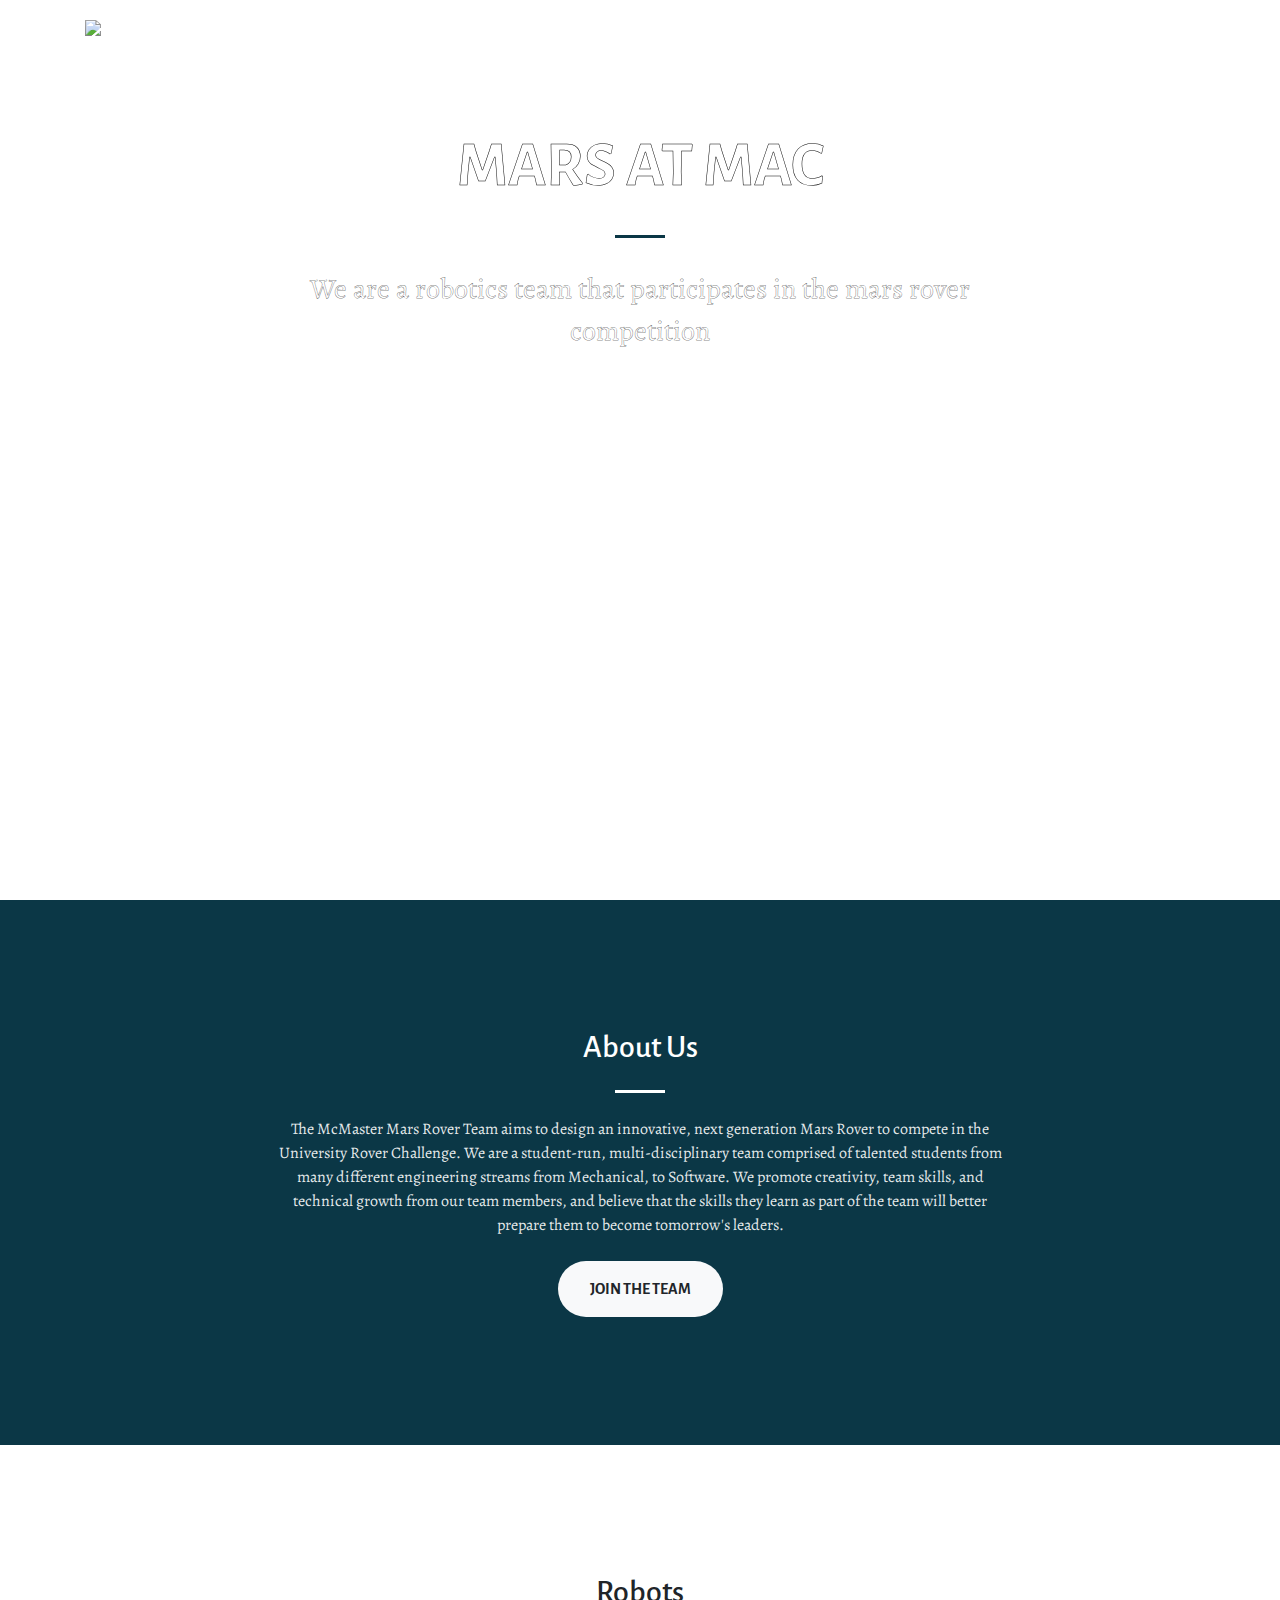
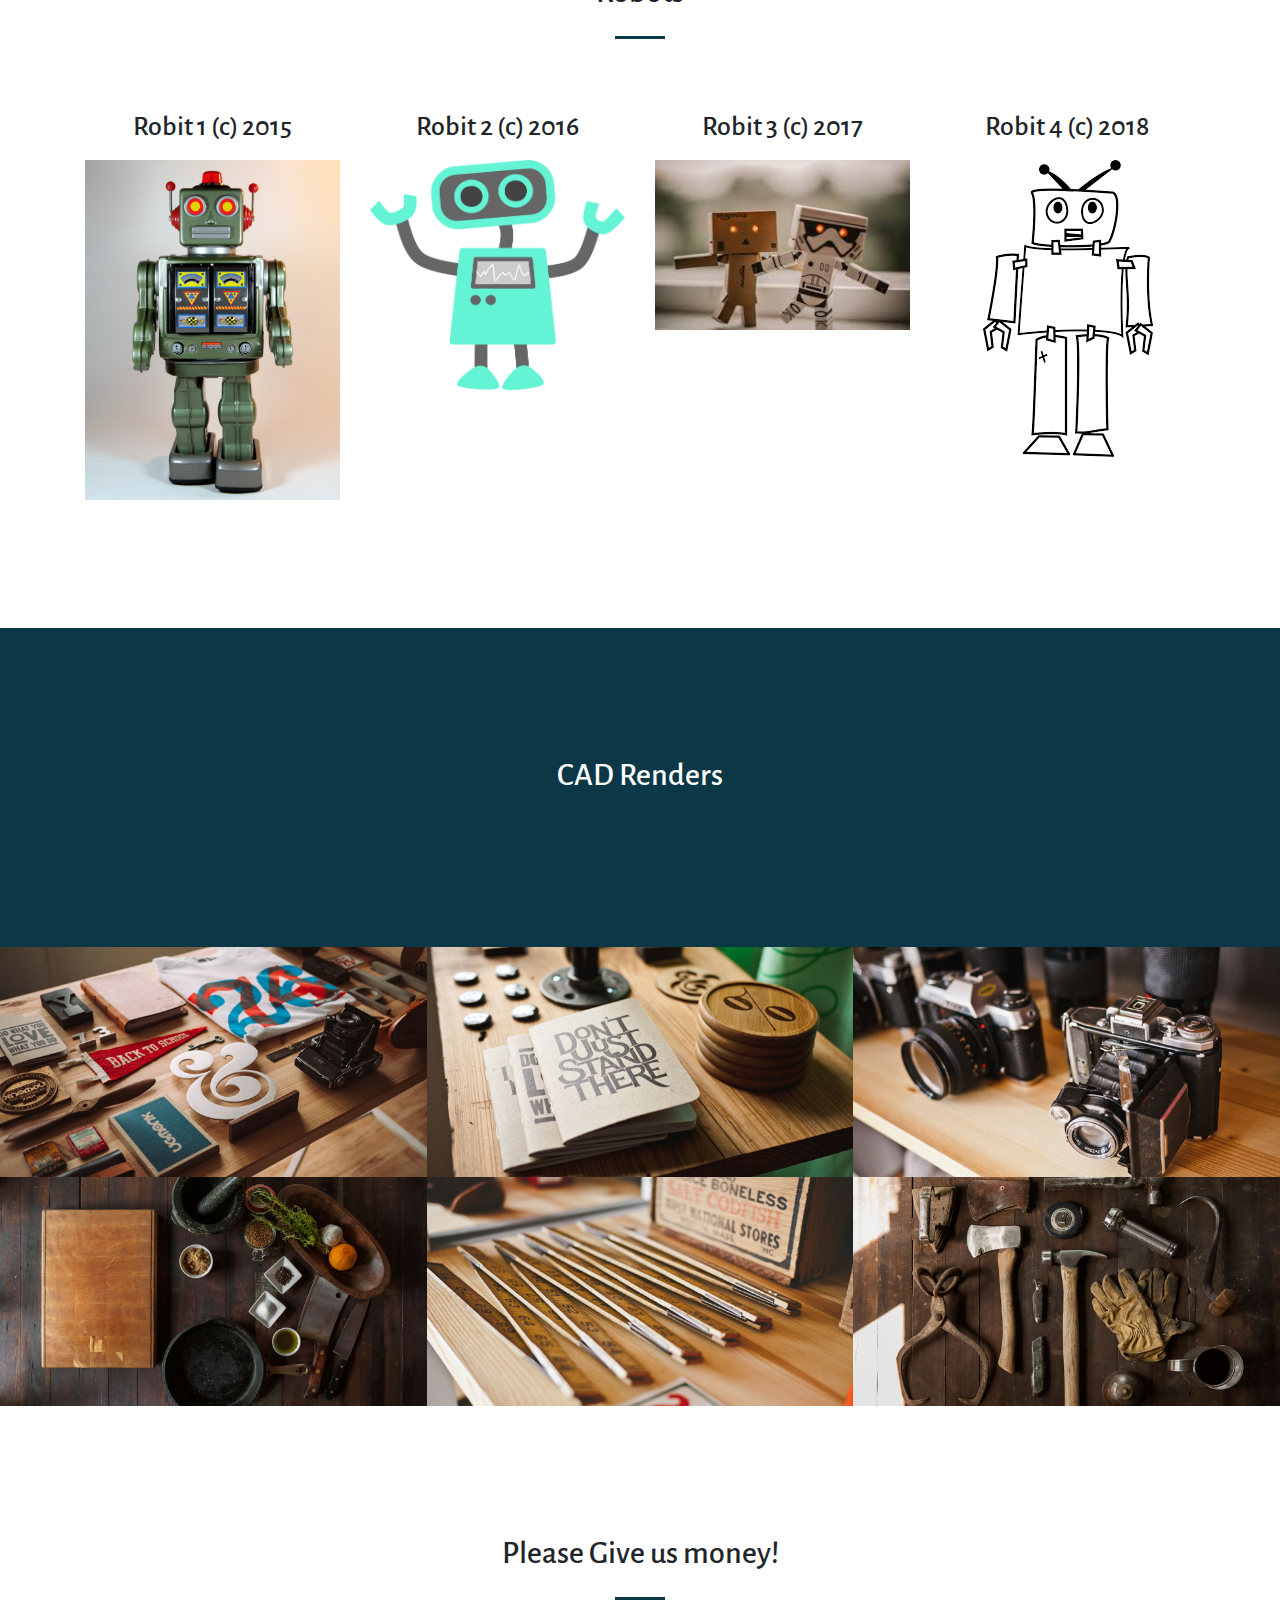
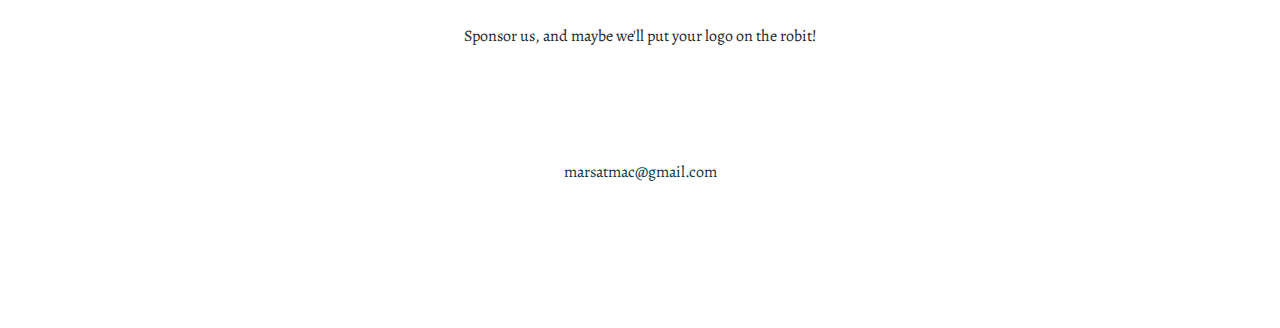
==== index.html @ 3c092609 "putting website up" ====
<!DOCTYPE html>
<html lang="en">

  <head>

    <meta charset="utf-8">
    <meta name="viewport" content="width=device-width, initial-scale=1, shrink-to-fit=no">
    <meta name="description" content="">
    <meta name="author" content="">

    <title class="stroke">Mars at Mac</title>

    <!-- Bootstrap core CSS -->
    <link href="vendor/bootstrap/css/bootstrap.css" rel="stylesheet">

    <!-- Custom fonts for this template -->
    <link href="vendor/font-awesome/css/font-awesome.min.css" rel="stylesheet" type="text/css">
    <link href="https://fonts.googleapis.com/css?family=Alegreya+Sans:300i,400,400i,500,500i" rel="stylesheet"> 
    <link href='https://fonts.googleapis.com/css?family=Alegreya:400,300,300italic,400italic,700,700italic,900,900italic' rel='stylesheet' type='text/css'>

    <!-- Plugin CSS -->
    <link href="vendor/magnific-popup/magnific-popup.css" rel="stylesheet">

    <!-- Custom styles for this template -->
    <link href="css/creative.css" rel="stylesheet">

    <link rel="shortcut icon" type="image/png" href="img/robit2.png">

  </head>

  <body id="page-top">

    <!-- Navigation -->
    <nav class="navbar navbar-expand-lg navbar-light fixed-top" id="mainNav">
      <div class="container">
        <img class="res navbar-brand js-scroll-trigger" src="img/favicon.png">
        <a class="navbar-brand js-scroll-trigger" href="#page-top"> Mars at Mac</a>
        <button class="navbar-toggler navbar-toggler-right" type="button" data-toggle="collapse" data-target="#navbarResponsive" aria-controls="navbarResponsive" aria-expanded="false" aria-label="Toggle navigation">
          <span class="navbar-toggler-icon"></span>
        </button>
        <div class="collapse navbar-collapse" id="navbarResponsive">
          <ul class="navbar-nav ml-auto">
            <li class="nav-item">
              <a class="nav-link js-scroll-trigger" href="#about">About</a>
            </li>
            <li class="nav-item">
              <a class="nav-link js-scroll-trigger" href="#services">Team</a>
            </li>
            <li class="nav-item">
              <a class="nav-link js-scroll-trigger" href="#portfolio">Robots</a>
            </li>
            <li class="nav-item">
              <a class="nav-link js-scroll-trigger" href="#contact">Contact</a>
            </li>
          </ul>
        </div>
      </div>
    </nav>

    <header class="masthead text-center text-white d-flex">
      <div class="container my-auto back-cont">
        <div class="row">
          <div class="col-lg-10 mx-auto">
            <h1 class="text-uppercase">
              <strong>Mars at Mac</strong>
            </h1>
            <hr>
          </div>
          <div class="col-lg-8 mx-auto">
            <p class="text-faded2 mb-5 shadow2">We are a robotics team that participates in the mars rover competition</p>
          </div>
        </div>
      </div>
    </header>

    <section class="bg-primary" id="about">
      <div class="container">
        <div class="row">
          <div class="col-lg-8 mx-auto text-center">
            <h2 class="section-heading text-white">About Us</h2>
            <hr class="light my-4">
            <p class="text-faded mb-4">The McMaster Mars Rover Team aims to design an innovative, next generation Mars Rover to compete in the University Rover Challenge. We are a student-run, multi-disciplinary team comprised of talented students from many different engineering streams from Mechanical, to Software. We promote creativity, team skills, and technical growth from our team members, and believe that the skills they learn as part of the team will better prepare them to become tomorrow's leaders.</p>
            <a class="btn btn-light btn-xl js-scroll-trigger" href="#Contact">Join the team</a>
          </div>
        </div>
      </div>
    </section>

    <section id="services">
      <div class="container">
        <div class="row">
          <div class="col-lg-12 text-center">
            <h2 class="section-heading">Robots</h2>
            <hr class="my-4">
          </div>
        </div>
      </div>
      <div class="container">
        <div class="row">
          <div class="col-lg-3 col-md-6 text-center">
            <div class="service-box mt-5 mx-auto">
              <h3 class="mb-3">Robit 1 (c) 2015</h3>
              <img src="/img/robit1.jpg" class="img-fluid">
            </div>
          </div>
          <div class="col-lg-3 col-md-6 text-center">
            <div class="service-box mt-5 mx-auto">
              <h3 class="mb-3">Robit 2 (c) 2016</h3>
              <img src="/img/robit2.png" class="img-fluid">
            </div>
          </div>
          <div class="col-lg-3 col-md-6 text-center">
            <div class="service-box mt-5 mx-auto">
              <h3 class="mb-3">Robit 3 (c) 2017</h3>
              <img src="/img/robit3.jpg" class="img-fluid">
            </div>
          </div>
          <div class="col-lg-3 col-md-6 text-center">
            <div class="service-box mt-5 mx-auto">
              <h3 class="mb-3">Robit 4 (c) 2018</h3>
              <img src="/img/robit4.png" class="img-fluid">
            </div>
          </div>
        </div>
      </div>
    </section>

    <section class="bg-dark text-white">
      <div class="container text-center">
        <h2 class="mb-4">CAD Renders</h2>
      </div>
    </section>

    <section class="p-0" id="portfolio">
      <div class="container-fluid p-0">
        <div class="row no-gutters popup-gallery">
          <div class="col-lg-4 col-sm-6">
            <a class="portfolio-box" href="img/portfolio/fullsize/1.jpg">
              <img class="img-fluid" src="img/portfolio/thumbnails/1.jpg" alt="">
              <div class="portfolio-box-caption">
                <div class="portfolio-box-caption-content">
                  <div class="project-category text-faded">
                    Arm Things
                  </div>
                  <div class="project-name">
                    Robix 2
                  </div>
                </div>
              </div>
            </a>
          </div>
          <div class="col-lg-4 col-sm-6">
            <a class="portfolio-box" href="img/portfolio/fullsize/2.jpg">
              <img class="img-fluid" src="img/portfolio/thumbnails/2.jpg" alt="">
              <div class="portfolio-box-caption">
                <div class="portfolio-box-caption-content">
                  <div class="project-category text-faded">
                    Category
                  </div>
                  <div class="project-name">
                    Project Name
                  </div>
                </div>
              </div>
            </a>
          </div>
          <div class="col-lg-4 col-sm-6">
            <a class="portfolio-box" href="img/portfolio/fullsize/3.jpg">
              <img class="img-fluid" src="img/portfolio/thumbnails/3.jpg" alt="">
              <div class="portfolio-box-caption">
                <div class="portfolio-box-caption-content">
                  <div class="project-category text-faded">
                    Category
                  </div>
                  <div class="project-name">
                    Project Name
                  </div>
                </div>
              </div>
            </a>
          </div>
          <div class="col-lg-4 col-sm-6">
            <a class="portfolio-box" href="img/portfolio/fullsize/4.jpg">
              <img class="img-fluid" src="img/portfolio/thumbnails/4.jpg" alt="">
              <div class="portfolio-box-caption">
                <div class="portfolio-box-caption-content">
                  <div class="project-category text-faded">
                    Category
                  </div>
                  <div class="project-name">
                    Project Name
                  </div>
                </div>
              </div>
            </a>
          </div>
          <div class="col-lg-4 col-sm-6">
            <a class="portfolio-box" href="img/portfolio/fullsize/5.jpg">
              <img class="img-fluid" src="img/portfolio/thumbnails/5.jpg" alt="">
              <div class="portfolio-box-caption">
                <div class="portfolio-box-caption-content">
                  <div class="project-category text-faded">
                    Category
                  </div>
                  <div class="project-name">
                    Project Name
                  </div>
                </div>
              </div>
            </a>
          </div>
          <div class="col-lg-4 col-sm-6">
            <a class="portfolio-box" href="img/portfolio/fullsize/6.jpg">
              <img class="img-fluid" src="img/portfolio/thumbnails/6.jpg" alt="">
              <div class="portfolio-box-caption">
                <div class="portfolio-box-caption-content">
                  <div class="project-category text-faded">
                    Category
                  </div>
                  <div class="project-name">
                    Project Name
                  </div>
                </div>
              </div>
            </a>
          </div>
        </div>
      </div>
    </section>

    <section id="contact">
      <div class="container">
        <div class="row">
          <div class="col-lg-8 mx-auto text-center">
            <h2 class="section-heading">Please Give us money!</h2>
            <hr class="my-4">
            <p class="mb-5">Sponsor us, and maybe we'll put your logo on the robit!</p>
          </div>
        </div>
        <div class="row">
          <div class="col-lg-12 mr-auto text-center">
            <i class="fa fa-envelope-o fa-3x mb-3 sr-contact"></i>
            <p>
              <a href="mailto:your-email@your-domain.com">marsatmac@gmail.com</a>
            </p>
          </div>
        </div>
      </div>
    </section>

    <!-- Bootstrap core JavaScript -->
    <script src="vendor/jquery/jquery.min.js"></script>
    <script src="vendor/bootstrap/js/bootstrap.bundle.min.js"></script>

    <!-- Plugin JavaScript -->
    <script src="vendor/jquery-easing/jquery.easing.min.js"></script>
    <script src="vendor/scrollreveal/scrollreveal.min.js"></script>
    <script src="vendor/magnific-popup/jquery.magnific-popup.min.js"></script>

    <!-- Custom scripts for this template -->
    <script src="js/creative.min.js"></script>

  </body>

</html>
---- css/creative.css ----
body,
html {
  width: 100%;
  height: 100%;
}

body {
  font-family: 'Alegreya', 'Helvetica Neue', Arial, sans-serif;
}

hr {
  max-width: 50px;
  border-width: 3px;
  border-color: #0B3746;
}

hr.light {
  border-color: #fff;
}

a {
  color: #0B3746;
  -webkit-transition: all 0.2s;
  -moz-transition: all 0.2s;
  transition: all 0.2s;
}

strong, .shadow {
  color: #fff;
  -webkit-text-stroke: 0.5px black;
}

.shadow2 {
  color: #fff;
  -webkit-text-stroke: .25px rgba(0, 0, 0, 1);
}

a:hover {
  color: #0B3746;
}



h1,
h2,
h3,
h4,
h5,
h6 {
  font-family: 'Alegreya Sans', 'Helvetica Neue', Arial, sans-serif;
}

.bg-primary {
  background-color: #0B3746 !important;
}

.bg-dark {
  background-color: #0B3746 !important;
}

.text-faded2 {
  color: rgba(255, 255, 255, 1);
}

.text-faded {
  color: rgba(255, 255, 255, .9);
}

section {
  padding: 8rem 0;
}

.section-heading {
  margin-top: 0;
}

::-moz-selection {
  color: #fff;
  background: #CC1442;
  text-shadow: none;
}

::selection {
  color: #fff;
  background: #CC1442;
  text-shadow: none;
}

img::selection {
  color: #CC1442;
  background: transparent;
}

img::-moz-selection {
  color: #CC1442;
  background: transparent;
}

#mainNav {
  border-bottom: 1px solid rgba(33, 37, 41, 0.1);
  background-color: #fff;
  font-family: 'Alegreya Sans', 'Helvetica Neue', Arial, sans-serif;
  -webkit-transition: all 0.2s;
  -moz-transition: all 0.2s;
  transition: all 0.2s;
}

#mainNav .navbar-brand {
  font-weight: 700;
  text-transform: uppercase;
  color: #0B3746;
  font-family: 'Alegreya Sans', 'Helvetica Neue', Arial, sans-serif;
}

#mainNav .navbar-brand:focus, #mainNav .navbar-brand:hover {
  color: #0B3746;
}

#mainNav .navbar-nav > li.nav-item > a.nav-link,
#mainNav .navbar-nav > li.nav-item > a.nav-link:focus {
  font-size: .9rem;
  font-weight: 700;
  text-transform: uppercase;
  color: #212529;
}

#mainNav .navbar-nav > li.nav-item > a.nav-link:hover,
#mainNav .navbar-nav > li.nav-item > a.nav-link:focus:hover {
  color: #0B3746;
}

#mainNav .navbar-nav > li.nav-item > a.nav-link.active,
#mainNav .navbar-nav > li.nav-item > a.nav-link:focus.active {
  color: #0B3746 !important;
  background-color: transparent;
}

#mainNav .navbar-nav > li.nav-item > a.nav-link.active:hover,
#mainNav .navbar-nav > li.nav-item > a.nav-link:focus.active:hover {
  background-color: transparent;
}

@media (min-width: 992px) {
  #mainNav {
    border-color: transparent;
    background-color: transparent;
  }
  #mainNav .navbar-brand {
    color: rgba(255, 255, 255, 0.7);
  }
  #mainNav .navbar-brand:focus, #mainNav .navbar-brand:hover {
    color: #fff;
  }
  #mainNav .navbar-nav > li.nav-item > a.nav-link {
    padding: 0.5rem 1rem;
  }
  #mainNav .navbar-nav > li.nav-item > a.nav-link,
  #mainNav .navbar-nav > li.nav-item > a.nav-link:focus {
    color: rgba(255, 255, 255, 0.7);
  }
  #mainNav .navbar-nav > li.nav-item > a.nav-link:hover,
  #mainNav .navbar-nav > li.nav-item > a.nav-link:focus:hover {
    color: #fff;
  }
  #mainNav.navbar-shrink {
    border-bottom: 1px solid rgba(33, 37, 41, 0.1);
    background-color: #fff;
  }
  #mainNav.navbar-shrink .navbar-brand {
    color: #0B3746;
  }
  #mainNav.navbar-shrink .navbar-brand:focus, #mainNav.navbar-shrink .navbar-brand:hover {
    color: #0B3746;
  }
  #mainNav.navbar-shrink .navbar-nav > li.nav-item > a.nav-link,
  #mainNav.navbar-shrink .navbar-nav > li.nav-item > a.nav-link:focus {
    color: #212529;
  }
  #mainNav.navbar-shrink .navbar-nav > li.nav-item > a.nav-link:hover,
  #mainNav.navbar-shrink .navbar-nav > li.nav-item > a.nav-link:focus:hover {
    color: #0B3746;
  }
}

header.masthead {
  padding-top: 10em;
  background-image: url("../img/header2.png");
  background-position: center right;
  -webkit-background-size: 100% auto;
  -moz-background-size: 100% auto;
  -o-background-size: 100% auto;
  background-size: 100% auto;
}

header.masthead hr {
  margin-top: 30px;
  margin-bottom: 30px;
}

.res {
  width: 22px;
  height: auto;
}

header.masthead h1 {
  font-size: 2rem;
}

header.masthead p {
  font-weight: 400;
}

@media (min-width: 768px) {
  header.masthead p {
    font-size: 1.75rem;
  }
}

@media (min-width: 992px) {
  header.masthead {
    height: 100vh;
    min-height: 650px;
    padding-top: 0;
    padding-bottom: 0;
  }
  header.masthead h1 {
    font-size: 3rem;
  }
}

@media (min-width: 1200px) {
  header.masthead h1 {
    font-size: 4rem;
  }
}

.service-box {
  max-width: 400px;
}

.portfolio-box {
  position: relative;
  display: block;
  max-width: 650px;
  margin: 0 auto;
}

.portfolio-box .portfolio-box-caption {
  position: absolute;
  bottom: 0;
  display: block;
  width: 100%;
  height: 100%;
  text-align: center;
  opacity: 0;
  color: #fff;
  background: rgba(11, 55, 70, 0.9);
  -webkit-transition: all 0.2s;
  -moz-transition: all 0.2s;
  transition: all 0.2s;
}

.portfolio-box .portfolio-box-caption .portfolio-box-caption-content {
  position: absolute;
  top: 50%;
  width: 100%;
  transform: translateY(-50%);
  text-align: center;
}

.portfolio-box .portfolio-box-caption .portfolio-box-caption-content .project-category,
.portfolio-box .portfolio-box-caption .portfolio-box-caption-content .project-name {
  padding: 0 15px;
  font-family: 'Alegreya Sans', 'Helvetica Neue', Arial, sans-serif;
}

.portfolio-box .portfolio-box-caption .portfolio-box-caption-content .project-category {
  font-size: 14px;
  font-weight: 600;
  text-transform: uppercase;
}

.portfolio-box .portfolio-box-caption .portfolio-box-caption-content .project-name {
  font-size: 18px;
}

.portfolio-box:hover .portfolio-box-caption {
  opacity: 1;
}

.portfolio-box:focus {
  outline: none;
}

@media (min-width: 768px) {
  .portfolio-box .portfolio-box-caption .portfolio-box-caption-content .project-category {
    font-size: 16px;
  }
  .portfolio-box .portfolio-box-caption .portfolio-box-caption-content .project-name {
    font-size: 22px;
  }
}

.text-primary {
  color: #0B3746 !important;
}

.btn {
  font-weight: 700;
  text-transform: uppercase;
  border: none;
  border-radius: 300px;
  font-family: 'Alegreya Sans', 'Helvetica Neue', Arial, sans-serif;
}

.btn-xl {
  padding: 1rem 2rem;
}

.btn-primary {
  background-color: #0B3746;
  border-color: #0B3746;
}

.btn-primary:hover, .btn-primary:focus, .btn-primary:active {
  color: #fff;
  background-color: #ee4b28 !important;
}

.btn-primary:active, .btn-primary:focus {
  box-shadow: 0 0 0 0.2rem rgba(240, 95, 64, 0.5) !important;
}
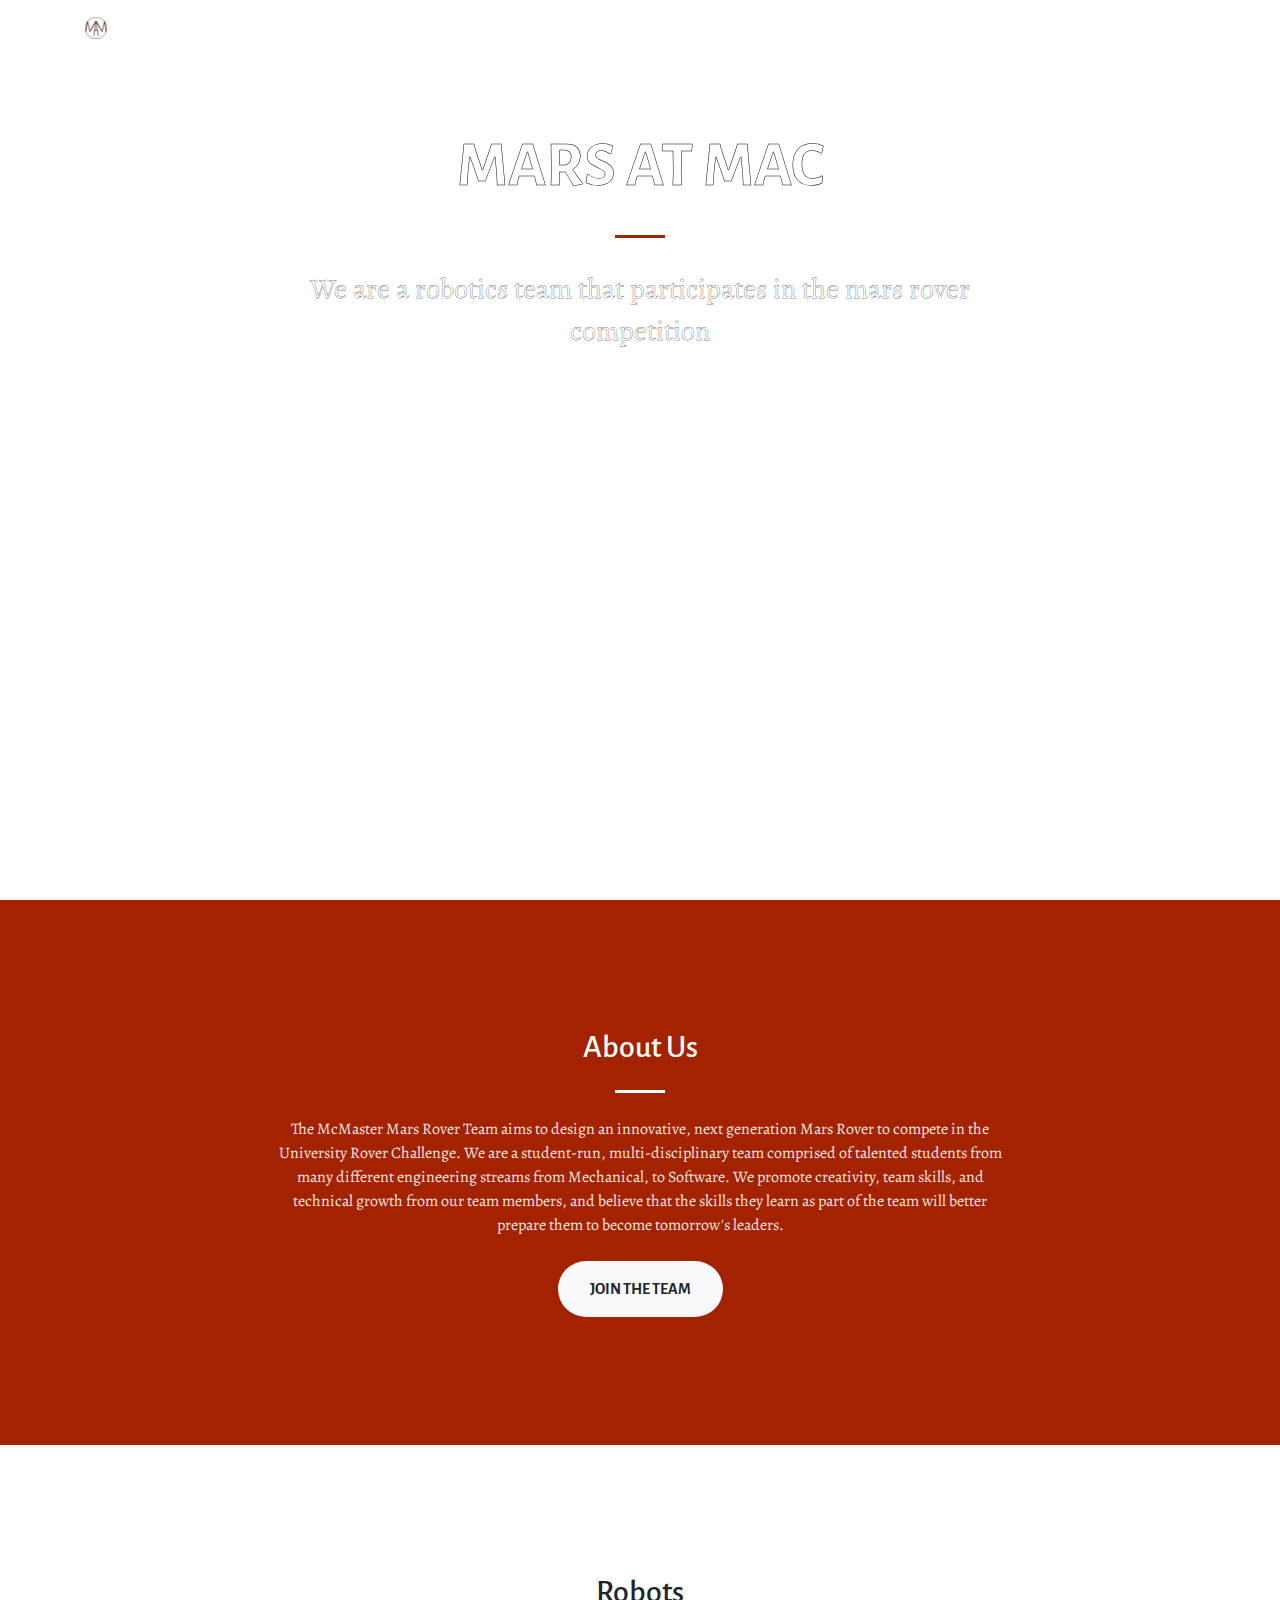
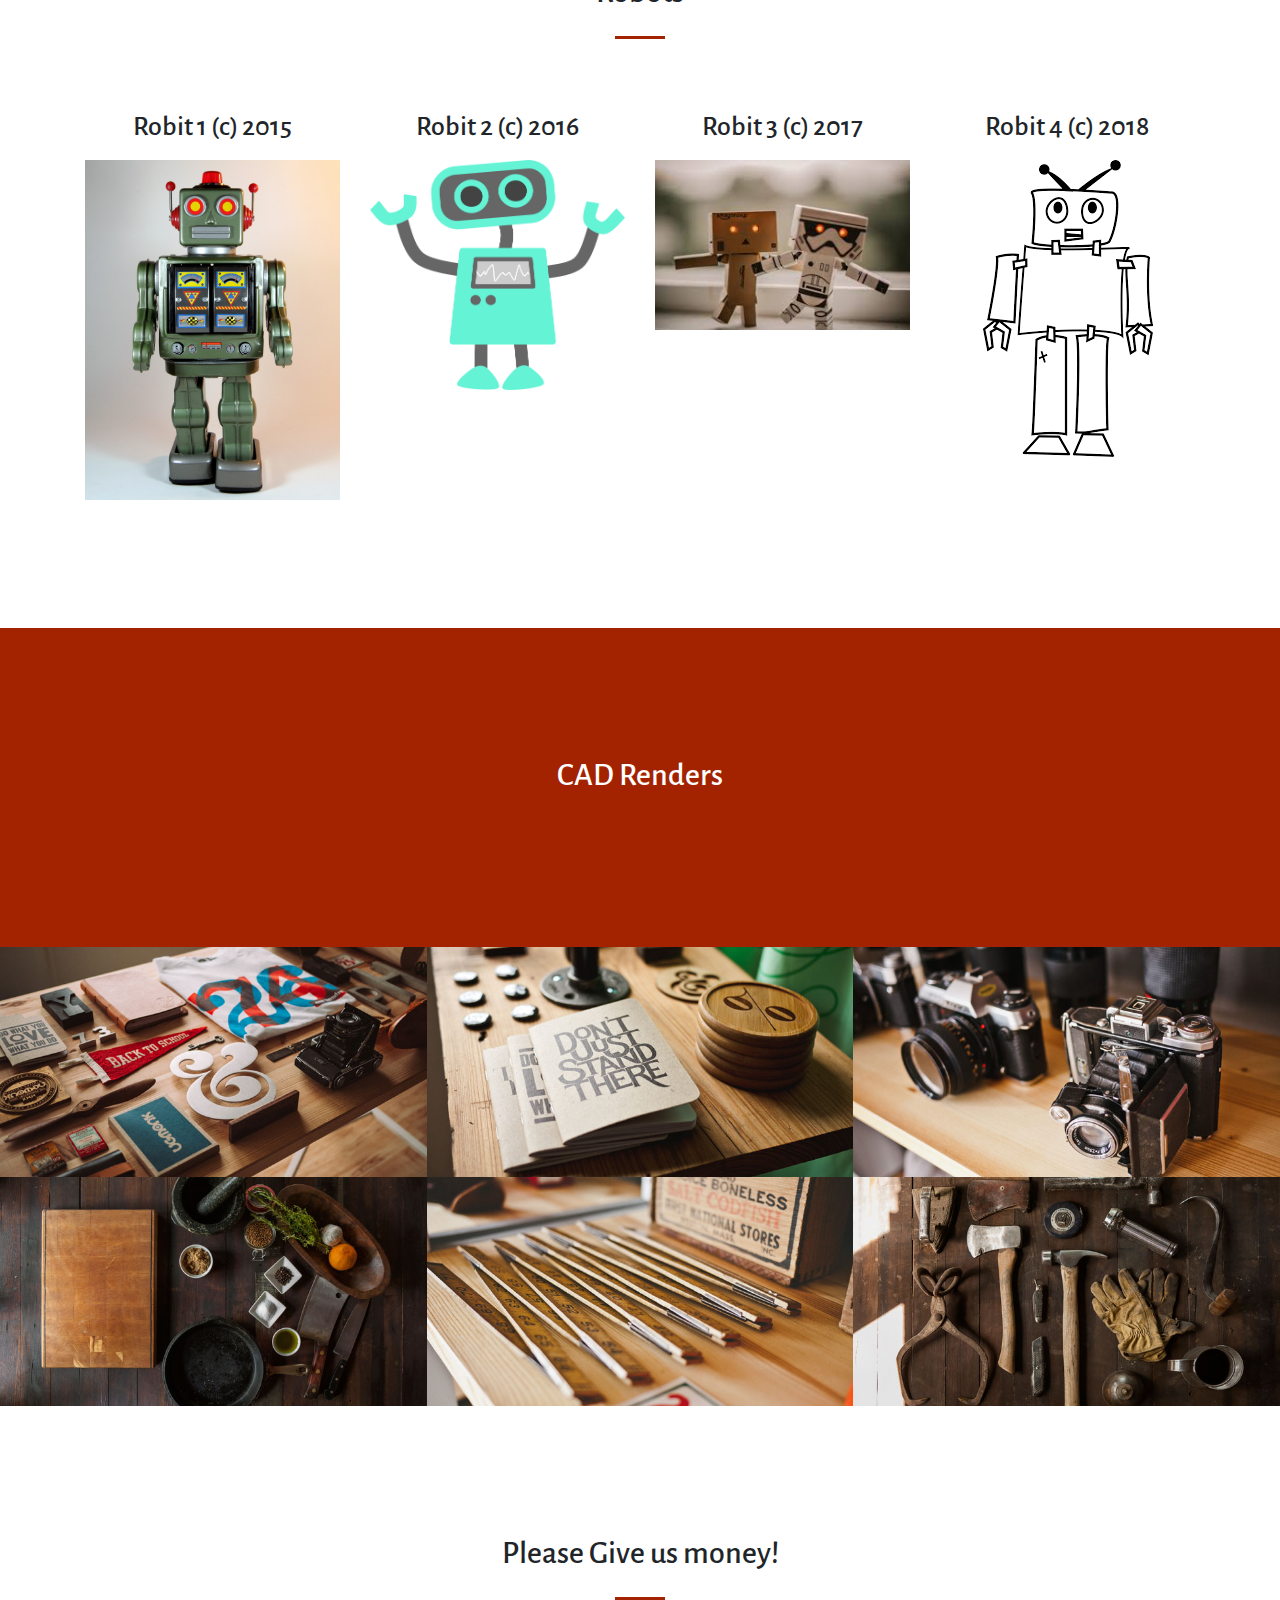
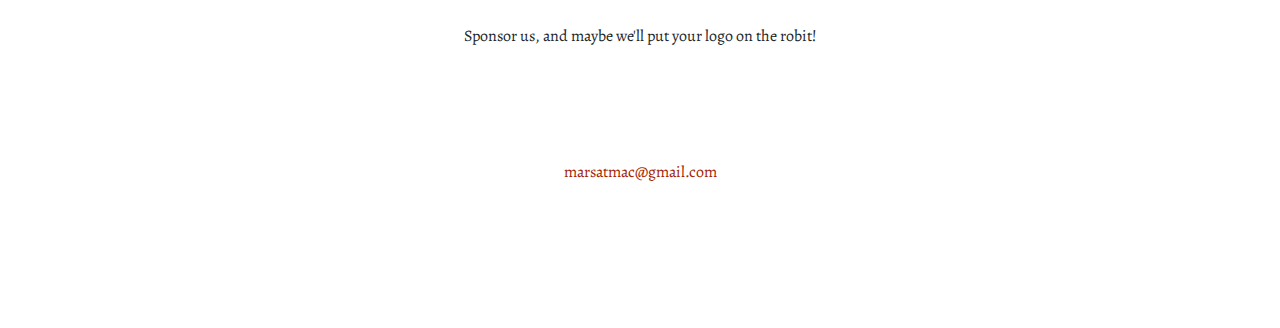
==== commit d189c5fd: "RED UPDATE" ====
--- a/index.html
+++ b/index.html
@@ -33,7 +33,7 @@
     <!-- Navigation -->
     <nav class="navbar navbar-expand-lg navbar-light fixed-top" id="mainNav">
       <div class="container">
-        <img class="res navbar-brand js-scroll-trigger" src="img/favicon.png">
+        <img class="res navbar-brand js-scroll-trigger" src="img/faviconRed.png">
         <a class="navbar-brand js-scroll-trigger" href="#page-top"> Mars at Mac</a>
         <button class="navbar-toggler navbar-toggler-right" type="button" data-toggle="collapse" data-target="#navbarResponsive" aria-controls="navbarResponsive" aria-expanded="false" aria-label="Toggle navigation">
           <span class="navbar-toggler-icon"></span>
--- a/css/creative.css
+++ b/css/creative.css
@@ -11,7 +11,7 @@
 hr {
   max-width: 50px;
   border-width: 3px;
-  border-color: #0B3746;
+  border-color: #A32300;
 }
 
 hr.light {
@@ -19,7 +19,7 @@
 }
 
 a {
-  color: #0B3746;
+  color: #A32300;
   -webkit-transition: all 0.2s;
   -moz-transition: all 0.2s;
   transition: all 0.2s;
@@ -36,7 +36,7 @@
 }
 
 a:hover {
-  color: #0B3746;
+  color: #A32300;
 }
 
 
@@ -51,11 +51,11 @@
 }
 
 .bg-primary {
-  background-color: #0B3746 !important;
+  background-color: #A32300 !important;
 }
 
 .bg-dark {
-  background-color: #0B3746 !important;
+  background-color: #A32300 !important;
 }
 
 .text-faded2 {
@@ -76,23 +76,23 @@
 
 ::-moz-selection {
   color: #fff;
-  background: #CC1442;
+  background: #F03300;
   text-shadow: none;
 }
 
 ::selection {
   color: #fff;
-  background: #CC1442;
+  background: #F03300;
   text-shadow: none;
 }
 
 img::selection {
-  color: #CC1442;
+  color: #F03300;
   background: transparent;
 }
 
 img::-moz-selection {
-  color: #CC1442;
+  color: #F03300;
   background: transparent;
 }
 
@@ -108,12 +108,12 @@
 #mainNav .navbar-brand {
   font-weight: 700;
   text-transform: uppercase;
-  color: #0B3746;
+  color: #A32300;
   font-family: 'Alegreya Sans', 'Helvetica Neue', Arial, sans-serif;
 }
 
 #mainNav .navbar-brand:focus, #mainNav .navbar-brand:hover {
-  color: #0B3746;
+  color: #A32300;
 }
 
 #mainNav .navbar-nav > li.nav-item > a.nav-link,
@@ -126,12 +126,12 @@
 
 #mainNav .navbar-nav > li.nav-item > a.nav-link:hover,
 #mainNav .navbar-nav > li.nav-item > a.nav-link:focus:hover {
-  color: #0B3746;
+  color: #A32300;
 }
 
 #mainNav .navbar-nav > li.nav-item > a.nav-link.active,
 #mainNav .navbar-nav > li.nav-item > a.nav-link:focus.active {
-  color: #0B3746 !important;
+  color: #A32300 !important;
   background-color: transparent;
 }
 
@@ -167,10 +167,10 @@
     background-color: #fff;
   }
   #mainNav.navbar-shrink .navbar-brand {
-    color: #0B3746;
+    color: #A32300;
   }
   #mainNav.navbar-shrink .navbar-brand:focus, #mainNav.navbar-shrink .navbar-brand:hover {
-    color: #0B3746;
+    color: #A32300;
   }
   #mainNav.navbar-shrink .navbar-nav > li.nav-item > a.nav-link,
   #mainNav.navbar-shrink .navbar-nav > li.nav-item > a.nav-link:focus {
@@ -178,13 +178,13 @@
   }
   #mainNav.navbar-shrink .navbar-nav > li.nav-item > a.nav-link:hover,
   #mainNav.navbar-shrink .navbar-nav > li.nav-item > a.nav-link:focus:hover {
-    color: #0B3746;
+    color: #A32300;
   }
 }
 
 header.masthead {
   padding-top: 10em;
-  background-image: url("../img/header2.png");
+  background-image: url("../img/header-dark.png");
   background-position: center right;
   -webkit-background-size: 100% auto;
   -moz-background-size: 100% auto;
@@ -254,7 +254,7 @@
   text-align: center;
   opacity: 0;
   color: #fff;
-  background: rgba(11, 55, 70, 0.9);
+  background: rgba(255, 74, 25, 0.9);
   -webkit-transition: all 0.2s;
   -moz-transition: all 0.2s;
   transition: all 0.2s;
@@ -302,7 +302,7 @@
 }
 
 .text-primary {
-  color: #0B3746 !important;
+  color: #A32300 !important;
 }
 
 .btn {
@@ -318,8 +318,8 @@
 }
 
 .btn-primary {
-  background-color: #0B3746;
-  border-color: #0B3746;
+  background-color: #A32300;
+  border-color: #A32300;
 }
 
 .btn-primary:hover, .btn-primary:focus, .btn-primary:active {
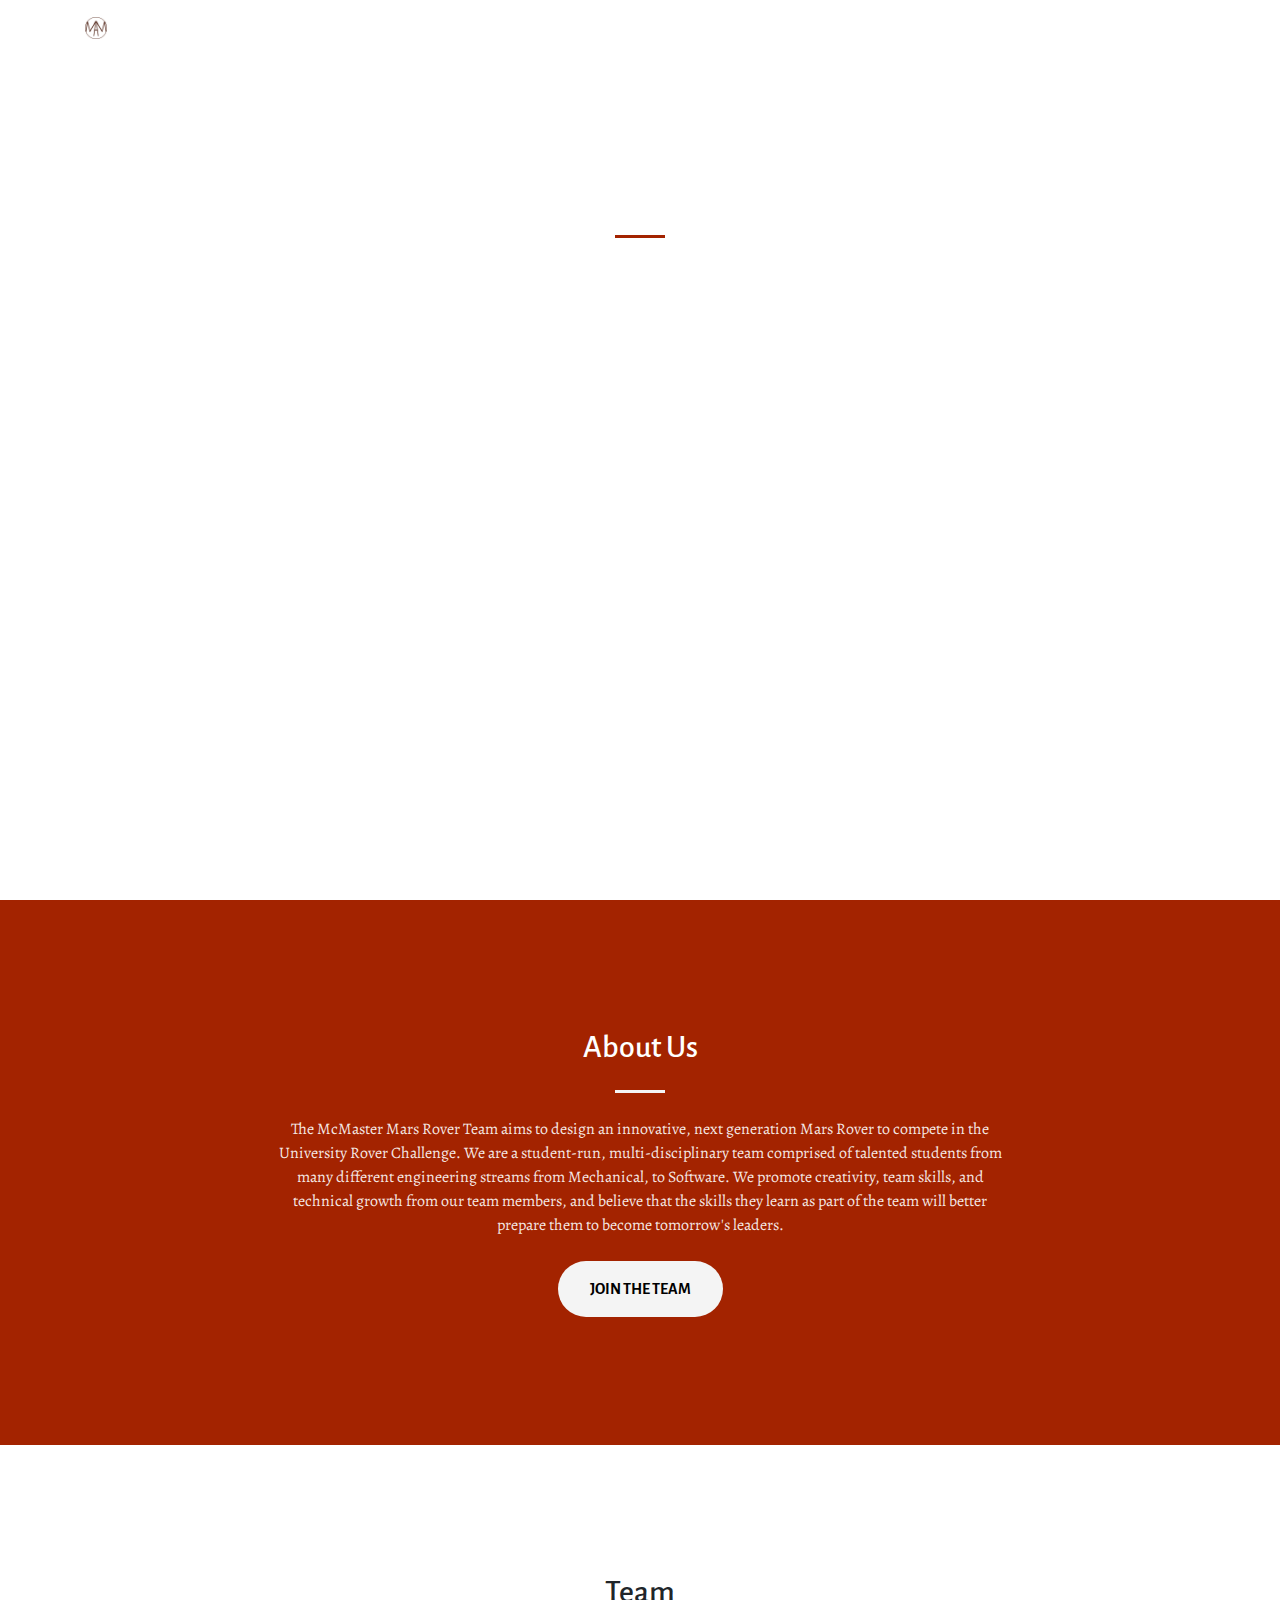
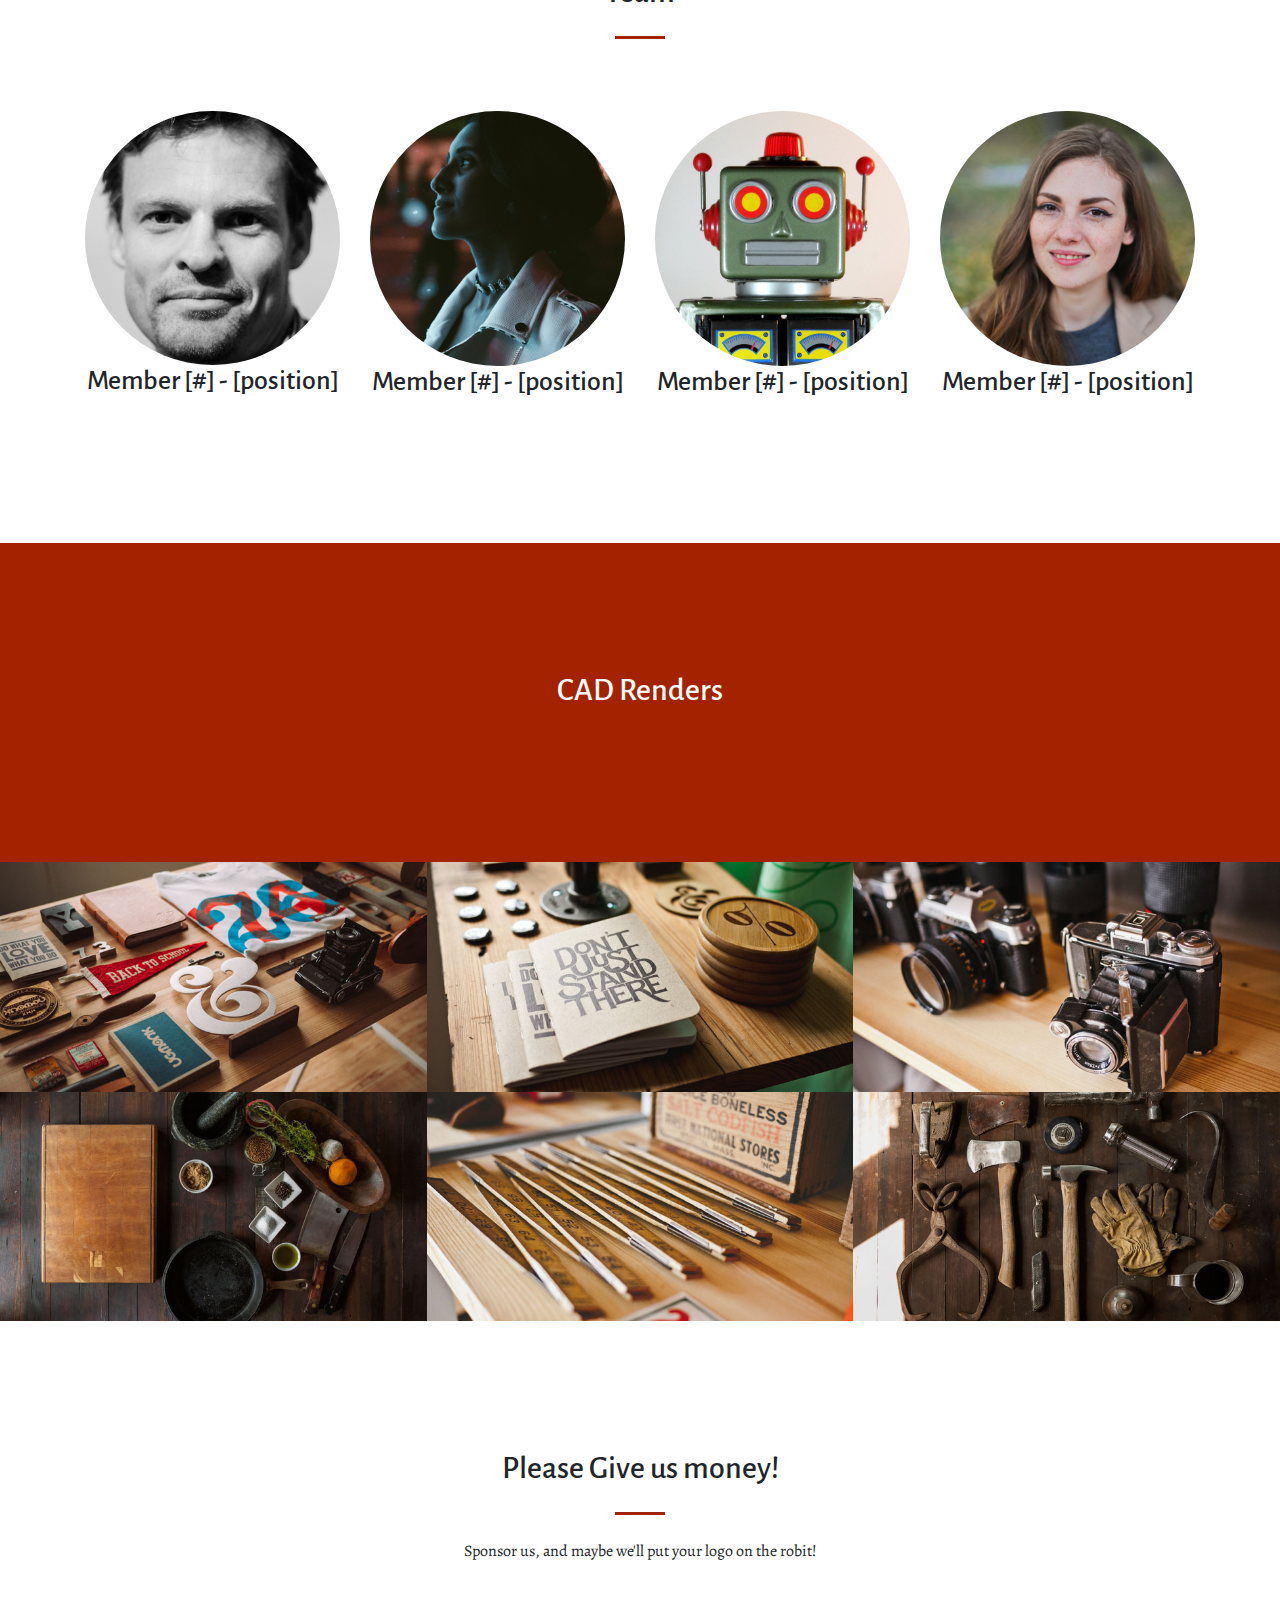
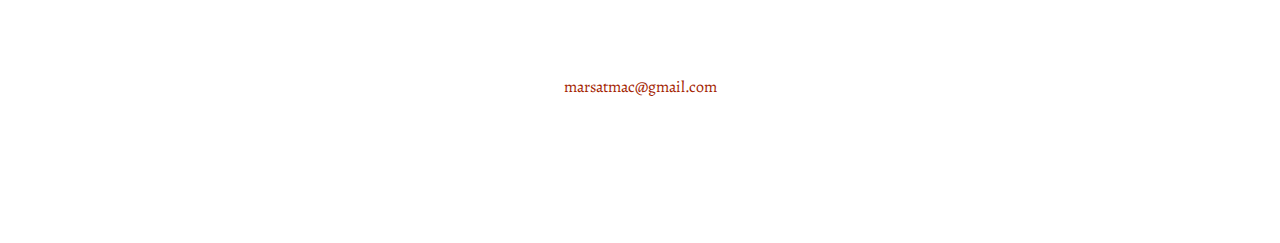
==== commit 98b275b9: "minor update" ====
--- a/index.html
+++ b/index.html
@@ -90,7 +90,7 @@
       <div class="container">
         <div class="row">
           <div class="col-lg-12 text-center">
-            <h2 class="section-heading">Robots</h2>
+            <h2 class="section-heading">Team</h2>
             <hr class="my-4">
           </div>
         </div>
@@ -99,26 +99,26 @@
         <div class="row">
           <div class="col-lg-3 col-md-6 text-center">
             <div class="service-box mt-5 mx-auto">
-              <h3 class="mb-3">Robit 1 (c) 2015</h3>
-              <img src="/img/robit1.jpg" class="img-fluid">
-            </div>
-          </div>
-          <div class="col-lg-3 col-md-6 text-center">
-            <div class="service-box mt-5 mx-auto">
-              <h3 class="mb-3">Robit 2 (c) 2016</h3>
-              <img src="/img/robit2.png" class="img-fluid">
-            </div>
-          </div>
-          <div class="col-lg-3 col-md-6 text-center">
-            <div class="service-box mt-5 mx-auto">
-              <h3 class="mb-3">Robit 3 (c) 2017</h3>
-              <img src="/img/robit3.jpg" class="img-fluid">
-            </div>
-          </div>
-          <div class="col-lg-3 col-md-6 text-center">
-            <div class="service-box mt-5 mx-auto">
-              <h3 class="mb-3">Robit 4 (c) 2018</h3>
-              <img src="/img/robit4.png" class="img-fluid">
+              <img src="/img/person-1.jpg" class="img-fluid rounded-circle">
+              <h3 class="mb-3">Member [#] - [position]</h3>
+            </div>
+          </div>
+          <div class="col-lg-3 col-md-6 text-center">
+            <div class="service-box mt-5 mx-auto">
+              <img src="/img/person-2.jpg" class="img-fluid rounded-circle">
+              <h3 class="mb-3">Member [#] - [position]</h3>
+            </div>
+          </div>
+          <div class="col-lg-3 col-md-6 text-center">
+            <div class="service-box mt-5 mx-auto">
+              <img src="/img/robit1.jpg" class="img-fluid rounded-circle">
+              <h3 class="mb-3">Member [#] - [position]</h3>
+            </div>
+          </div>
+          <div class="col-lg-3 col-md-6 text-center">
+            <div class="service-box mt-5 mx-auto">
+              <img src="/img/person-3.jpg" class="img-fluid rounded-circle">
+              <h3 class="mb-3">Member [#] - [position]</h3>
             </div>
           </div>
         </div>
--- a/css/creative.css
+++ b/css/creative.css
@@ -15,7 +15,7 @@
 }
 
 hr.light {
-  border-color: #fff;
+  border-color: #F4F4F4;
 }
 
 a {
@@ -27,12 +27,10 @@
 
 strong, .shadow {
   color: #fff;
-  -webkit-text-stroke: 0.5px black;
 }
 
 .shadow2 {
   color: #fff;
-  -webkit-text-stroke: .25px rgba(0, 0, 0, 1);
 }
 
 a:hover {
@@ -75,13 +73,13 @@
 }
 
 ::-moz-selection {
-  color: #fff;
+  color: #F4F4F4;
   background: #F03300;
   text-shadow: none;
 }
 
 ::selection {
-  color: #fff;
+  color: #F4F4F4;
   background: #F03300;
   text-shadow: none;
 }
@@ -98,7 +96,7 @@
 
 #mainNav {
   border-bottom: 1px solid rgba(33, 37, 41, 0.1);
-  background-color: #fff;
+  background-color: #F4F4F4;
   font-family: 'Alegreya Sans', 'Helvetica Neue', Arial, sans-serif;
   -webkit-transition: all 0.2s;
   -moz-transition: all 0.2s;
@@ -149,7 +147,7 @@
     color: rgba(255, 255, 255, 0.7);
   }
   #mainNav .navbar-brand:focus, #mainNav .navbar-brand:hover {
-    color: #fff;
+    color: #F4F4F4;
   }
   #mainNav .navbar-nav > li.nav-item > a.nav-link {
     padding: 0.5rem 1rem;
@@ -160,11 +158,11 @@
   }
   #mainNav .navbar-nav > li.nav-item > a.nav-link:hover,
   #mainNav .navbar-nav > li.nav-item > a.nav-link:focus:hover {
-    color: #fff;
+    color: #F4F4F4;
   }
   #mainNav.navbar-shrink {
     border-bottom: 1px solid rgba(33, 37, 41, 0.1);
-    background-color: #fff;
+    background-color: #F4F4F4;
   }
   #mainNav.navbar-shrink .navbar-brand {
     color: #A32300;
@@ -253,7 +251,7 @@
   height: 100%;
   text-align: center;
   opacity: 0;
-  color: #fff;
+  color: #F4F4F4;
   background: rgba(255, 74, 25, 0.9);
   -webkit-transition: all 0.2s;
   -moz-transition: all 0.2s;
@@ -311,6 +309,13 @@
   border: none;
   border-radius: 300px;
   font-family: 'Alegreya Sans', 'Helvetica Neue', Arial, sans-serif;
+  color: #000;
+  background-color: #F4F4F4;
+}
+
+.btn:hover{
+  color: #A32300;
+  background-color: #DEDEDE;
 }
 
 .btn-xl {
@@ -323,10 +328,14 @@
 }
 
 .btn-primary:hover, .btn-primary:focus, .btn-primary:active {
-  color: #fff;
+  color: #F4F4F4;
   background-color: #ee4b28 !important;
 }
 
 .btn-primary:active, .btn-primary:focus {
   box-shadow: 0 0 0 0.2rem rgba(240, 95, 64, 0.5) !important;
 }
+
+.circle-rounded {
+  height: ;
+}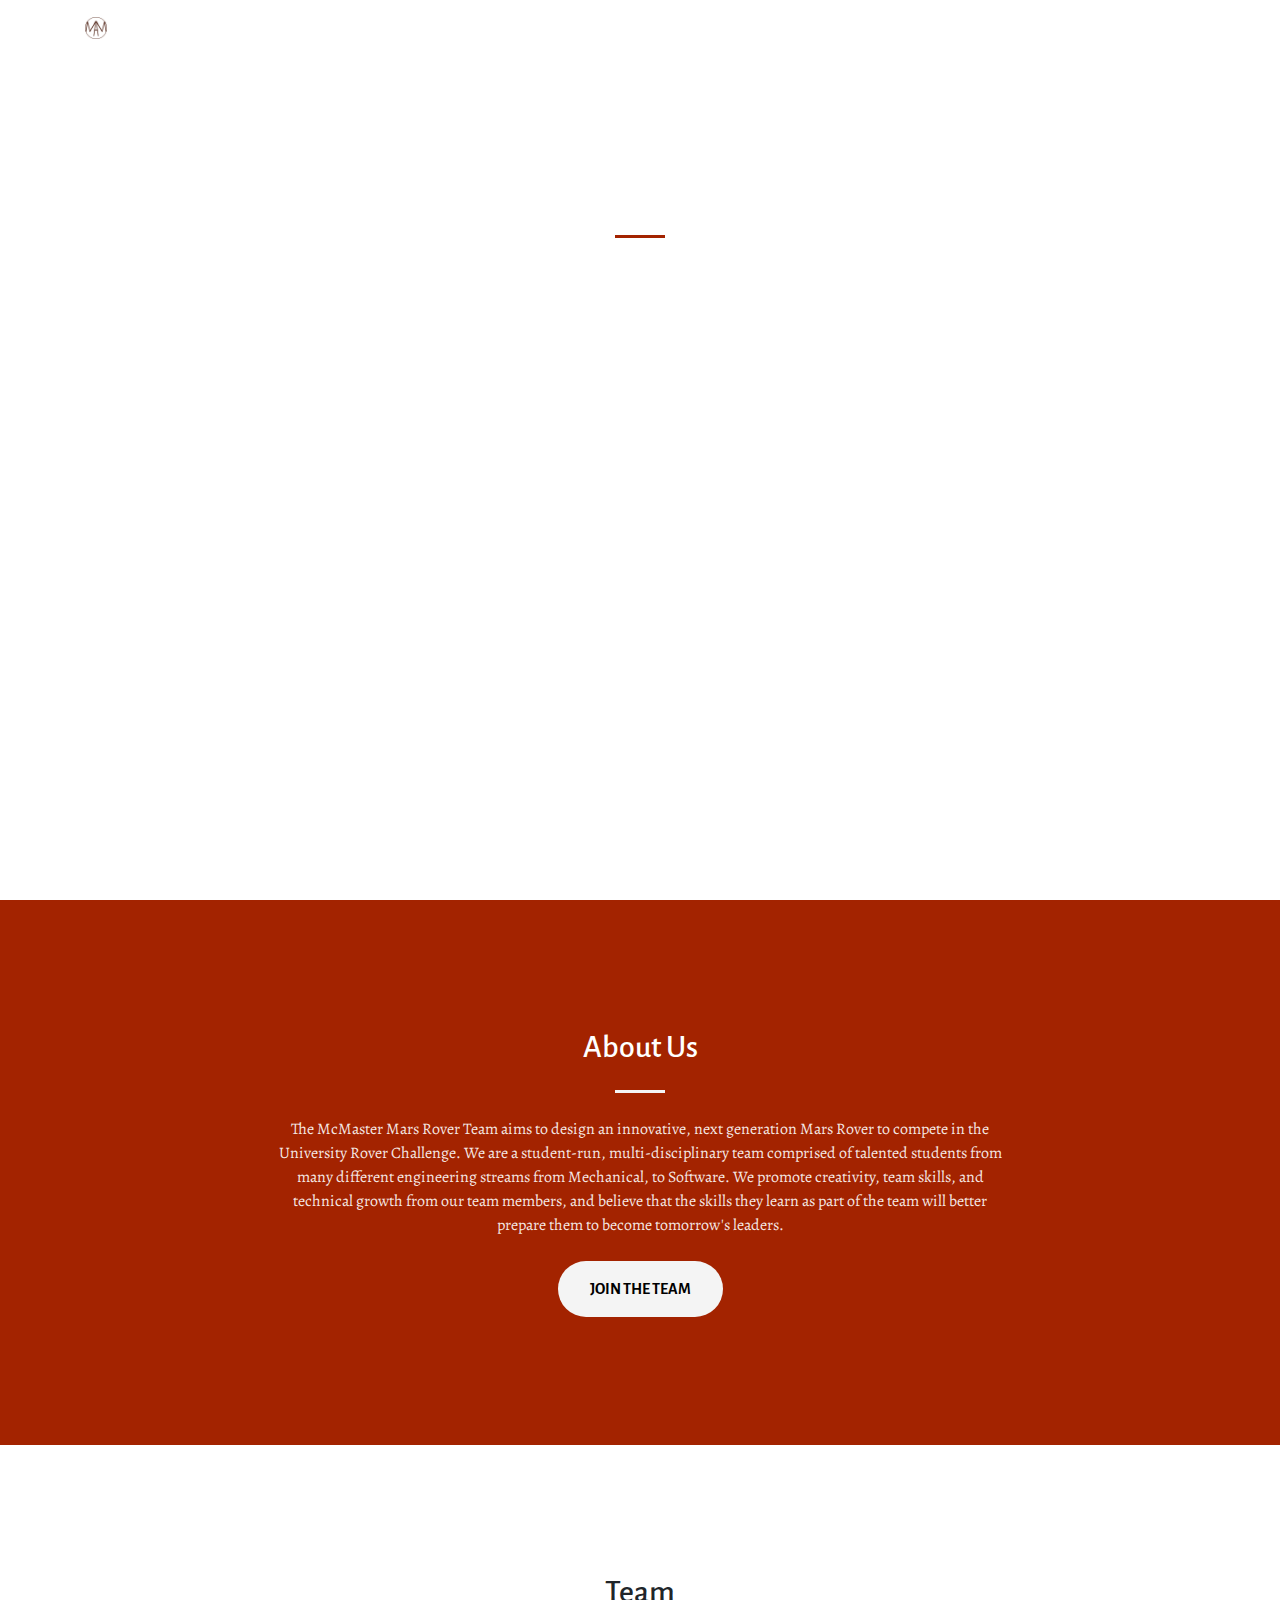
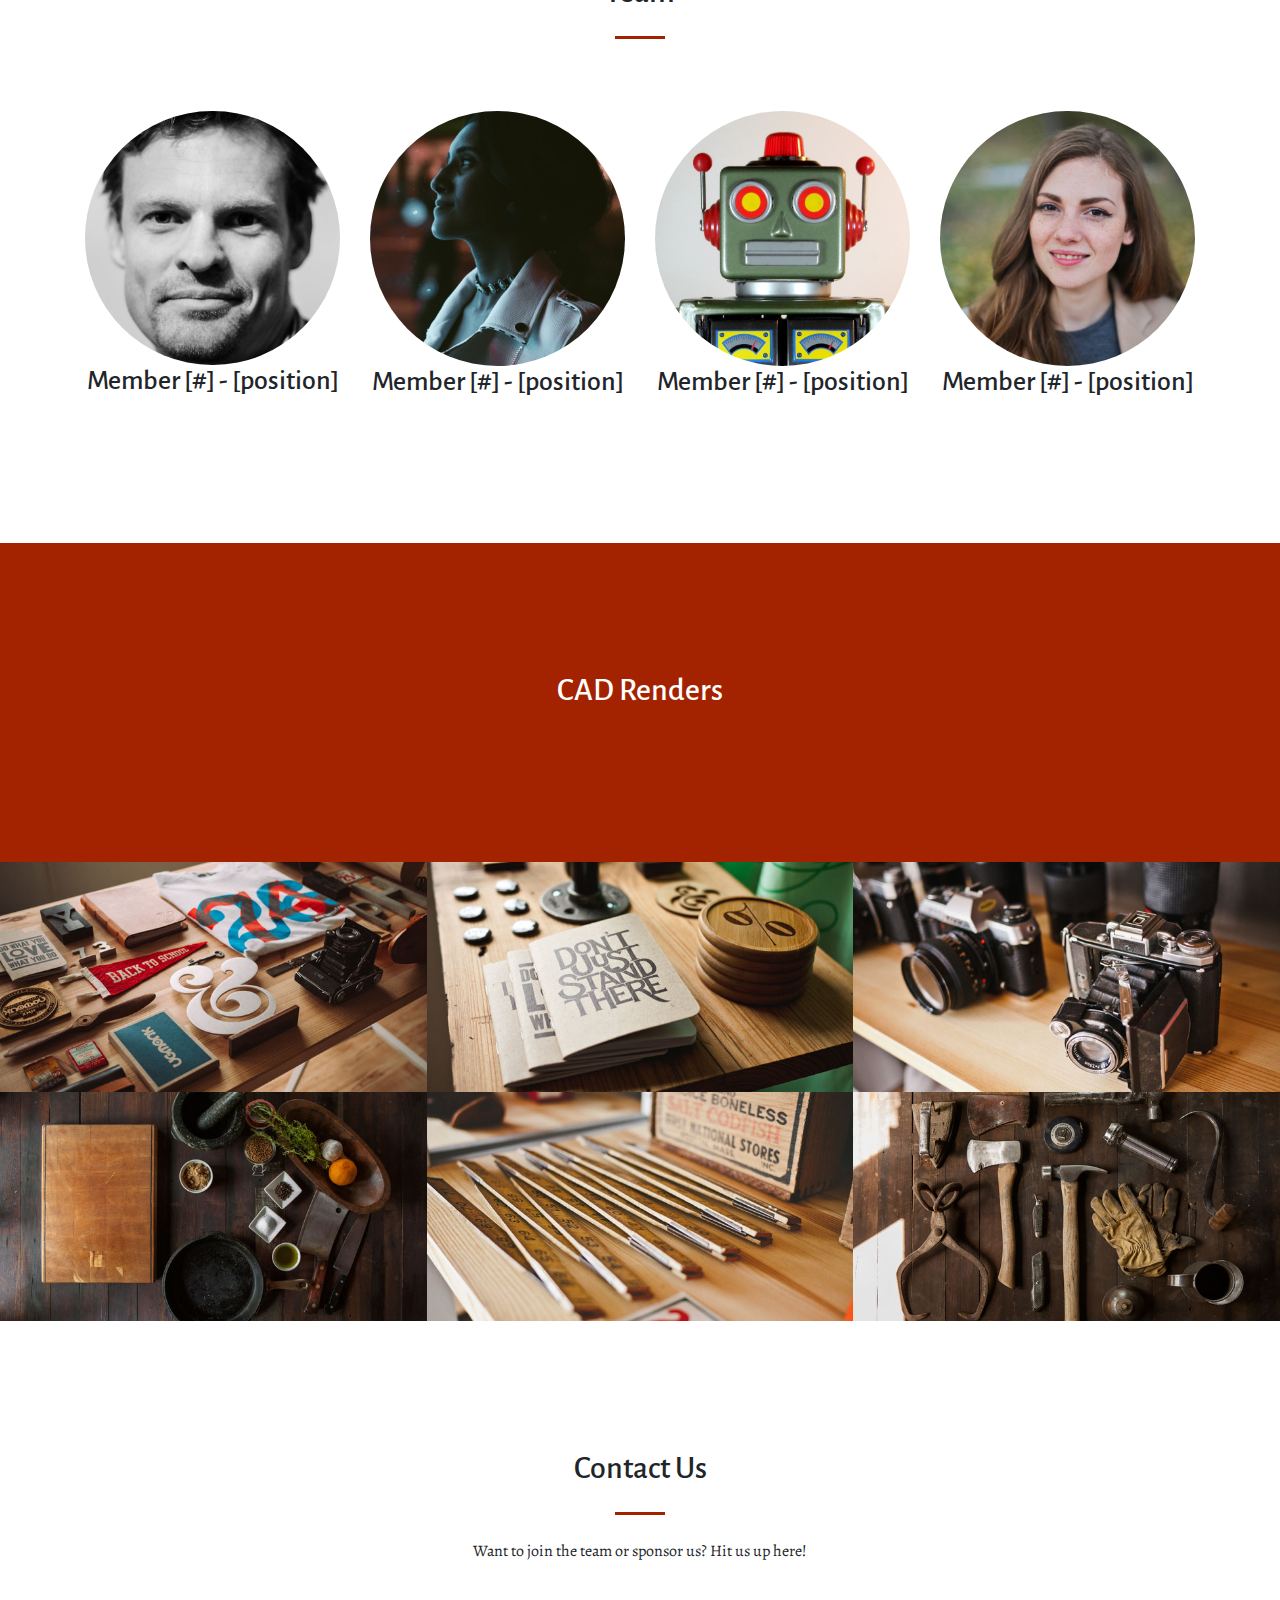
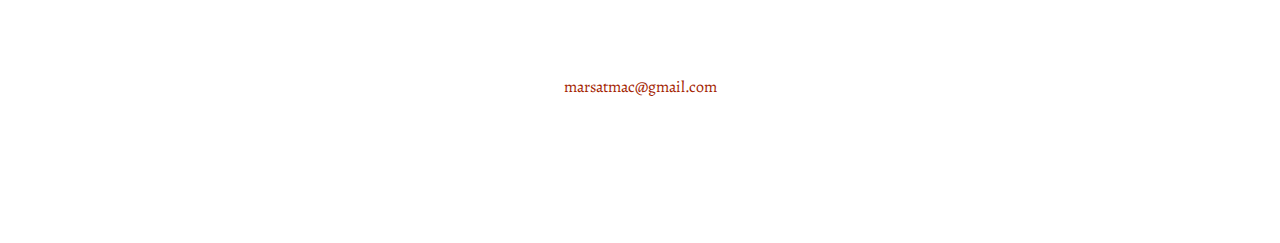
==== commit b0eaee8e: "made stuff proper-er" ====
--- a/index.html
+++ b/index.html
@@ -1,141 +1,127 @@
 <!DOCTYPE html>
 <html lang="en">
 
-  <head>
-
+<head>
     <meta charset="utf-8">
     <meta name="viewport" content="width=device-width, initial-scale=1, shrink-to-fit=no">
     <meta name="description" content="">
     <meta name="author" content="">
-
     <title class="stroke">Mars at Mac</title>
-
     <!-- Bootstrap core CSS -->
     <link href="vendor/bootstrap/css/bootstrap.css" rel="stylesheet">
-
     <!-- Custom fonts for this template -->
     <link href="vendor/font-awesome/css/font-awesome.min.css" rel="stylesheet" type="text/css">
-    <link href="https://fonts.googleapis.com/css?family=Alegreya+Sans:300i,400,400i,500,500i" rel="stylesheet"> 
+    <link href="https://fonts.googleapis.com/css?family=Alegreya+Sans:300i,400,400i,500,500i" rel="stylesheet">
     <link href='https://fonts.googleapis.com/css?family=Alegreya:400,300,300italic,400italic,700,700italic,900,900italic' rel='stylesheet' type='text/css'>
-
     <!-- Plugin CSS -->
     <link href="vendor/magnific-popup/magnific-popup.css" rel="stylesheet">
-
     <!-- Custom styles for this template -->
     <link href="css/creative.css" rel="stylesheet">
+    <link rel="shortcut icon" type="image/png" href="img/robit2.png">
+</head>
 
-    <link rel="shortcut icon" type="image/png" href="img/robit2.png">
-
-  </head>
-
-  <body id="page-top">
-
+<body id="page-top">
     <!-- Navigation -->
     <nav class="navbar navbar-expand-lg navbar-light fixed-top" id="mainNav">
-      <div class="container">
-        <img class="res navbar-brand js-scroll-trigger" src="img/faviconRed.png">
-        <a class="navbar-brand js-scroll-trigger" href="#page-top"> Mars at Mac</a>
-        <button class="navbar-toggler navbar-toggler-right" type="button" data-toggle="collapse" data-target="#navbarResponsive" aria-controls="navbarResponsive" aria-expanded="false" aria-label="Toggle navigation">
-          <span class="navbar-toggler-icon"></span>
-        </button>
-        <div class="collapse navbar-collapse" id="navbarResponsive">
-          <ul class="navbar-nav ml-auto">
-            <li class="nav-item">
-              <a class="nav-link js-scroll-trigger" href="#about">About</a>
-            </li>
-            <li class="nav-item">
-              <a class="nav-link js-scroll-trigger" href="#services">Team</a>
-            </li>
-            <li class="nav-item">
-              <a class="nav-link js-scroll-trigger" href="#portfolio">Robots</a>
-            </li>
-            <li class="nav-item">
-              <a class="nav-link js-scroll-trigger" href="#contact">Contact</a>
-            </li>
-          </ul>
-        </div>
-      </div>
+        <div class="container">
+            <img class="res navbar-brand js-scroll-trigger" src="img/faviconRed.png">
+            <a class="navbar-brand js-scroll-trigger" href="#page-top"> Mars at Mac</a>
+            <button class="navbar-toggler navbar-toggler-right" type="button" data-toggle="collapse" data-target="#navbarResponsive" aria-controls="navbarResponsive" aria-expanded="false" aria-label="Toggle navigation">
+                <span class="navbar-toggler-icon"></span>
+            </button>
+            <div class="collapse navbar-collapse" id="navbarResponsive">
+                <ul class="navbar-nav ml-auto">
+                    <li class="nav-item">
+                        <a class="nav-link js-scroll-trigger" href="team.html">Team</a>
+                    </li>
+                    <li class="nav-item">
+                        <a class="nav-link js-scroll-trigger" href="sponsors.html">Sponsors</a>
+                    </li>
+                    <li class="nav-item">
+                        <a class="nav-link js-scroll-trigger" href="gallary.html">Gallary</a>
+                    </li>
+                    <li class="nav-item">
+                        <a class="nav-link js-scroll-trigger" href="#contact">Contact</a>
+                    </li>
+                </ul>
+            </div>
+        </div>
     </nav>
-
     <header class="masthead text-center text-white d-flex">
-      <div class="container my-auto back-cont">
-        <div class="row">
-          <div class="col-lg-10 mx-auto">
-            <h1 class="text-uppercase">
+        <div class="container my-auto back-cont">
+            <div class="row">
+                <div class="col-lg-10 mx-auto">
+                    <h1 class="text-uppercase">
               <strong>Mars at Mac</strong>
             </h1>
-            <hr>
-          </div>
-          <div class="col-lg-8 mx-auto">
-            <p class="text-faded2 mb-5 shadow2">We are a robotics team that participates in the mars rover competition</p>
-          </div>
-        </div>
-      </div>
+                    <hr>
+                </div>
+                <div class="col-lg-8 mx-auto">
+                    <p class="text-faded2 mb-5 shadow2">We are a robotics team that participates in the mars rover competition</p>
+                </div>
+            </div>
+        </div>
     </header>
-
     <section class="bg-primary" id="about">
-      <div class="container">
-        <div class="row">
-          <div class="col-lg-8 mx-auto text-center">
-            <h2 class="section-heading text-white">About Us</h2>
-            <hr class="light my-4">
-            <p class="text-faded mb-4">The McMaster Mars Rover Team aims to design an innovative, next generation Mars Rover to compete in the University Rover Challenge. We are a student-run, multi-disciplinary team comprised of talented students from many different engineering streams from Mechanical, to Software. We promote creativity, team skills, and technical growth from our team members, and believe that the skills they learn as part of the team will better prepare them to become tomorrow's leaders.</p>
-            <a class="btn btn-light btn-xl js-scroll-trigger" href="#Contact">Join the team</a>
-          </div>
-        </div>
-      </div>
-    </section>
-
+        <div class="container">
+            <div class="row">
+                <div class="col-lg-8 mx-auto text-center">
+                    <h2 class="section-heading text-white">About Us</h2>
+                    <hr class="light my-4">
+                    <p class="text-faded mb-4">The McMaster Mars Rover Team aims to design an innovative, next generation Mars Rover to compete in the University Rover Challenge. We are a student-run, multi-disciplinary team comprised of talented students from many different engineering streams from Mechanical, to Software. We promote creativity, team skills, and technical growth from our team members, and believe that the skills they learn as part of the team will better prepare them to become tomorrow's leaders.</p>
+                    <a class="btn btn-light btn-xl js-scroll-trigger" href="#contact">Join the team</a>
+                </div>
+            </div>
+        </div>
+    </section>
     <section id="services">
-      <div class="container">
-        <div class="row">
-          <div class="col-lg-12 text-center">
-            <h2 class="section-heading">Team</h2>
-            <hr class="my-4">
-          </div>
-        </div>
-      </div>
-      <div class="container">
-        <div class="row">
-          <div class="col-lg-3 col-md-6 text-center">
-            <div class="service-box mt-5 mx-auto">
-              <img src="/img/person-1.jpg" class="img-fluid rounded-circle">
-              <h3 class="mb-3">Member [#] - [position]</h3>
-            </div>
-          </div>
-          <div class="col-lg-3 col-md-6 text-center">
-            <div class="service-box mt-5 mx-auto">
-              <img src="/img/person-2.jpg" class="img-fluid rounded-circle">
-              <h3 class="mb-3">Member [#] - [position]</h3>
-            </div>
-          </div>
-          <div class="col-lg-3 col-md-6 text-center">
-            <div class="service-box mt-5 mx-auto">
-              <img src="/img/robit1.jpg" class="img-fluid rounded-circle">
-              <h3 class="mb-3">Member [#] - [position]</h3>
-            </div>
-          </div>
-          <div class="col-lg-3 col-md-6 text-center">
-            <div class="service-box mt-5 mx-auto">
-              <img src="/img/person-3.jpg" class="img-fluid rounded-circle">
-              <h3 class="mb-3">Member [#] - [position]</h3>
-            </div>
-          </div>
-        </div>
-      </div>
-    </section>
-
+        <div class="container">
+            <div class="row">
+                <div class="col-lg-12 text-center">
+                    <h2 class="section-heading">Team</h2>
+                    <hr class="my-4">
+                </div>
+            </div>
+        </div>
+        <div class="container">
+            <div class="row">
+                <div class="col-lg-3 col-md-6 text-center">
+                    <div class="service-box mt-5 mx-auto">
+                        <img src="/img/person-1.jpg" class="img-fluid rounded-circle">
+                        <h3 class="mb-3">Member [#] - [position]</h3>
+                    </div>
+                </div>
+                <div class="col-lg-3 col-md-6 text-center">
+                    <div class="service-box mt-5 mx-auto">
+                        <img src="/img/person-2.jpg" class="img-fluid rounded-circle">
+                        <h3 class="mb-3">Member [#] - [position]</h3>
+                    </div>
+                </div>
+                <div class="col-lg-3 col-md-6 text-center">
+                    <div class="service-box mt-5 mx-auto">
+                        <img src="/img/robit1.jpg" class="img-fluid rounded-circle">
+                        <h3 class="mb-3">Member [#] - [position]</h3>
+                    </div>
+                </div>
+                <div class="col-lg-3 col-md-6 text-center">
+                    <div class="service-box mt-5 mx-auto">
+                        <img src="/img/person-3.jpg" class="img-fluid rounded-circle">
+                        <h3 class="mb-3">Member [#] - [position]</h3>
+                    </div>
+                </div>
+            </div>
+        </div>
+    </section>
     <section class="bg-dark text-white">
-      <div class="container text-center">
-        <h2 class="mb-4">CAD Renders</h2>
-      </div>
-    </section>
-
+        <div class="container text-center">
+            <h2 class="mb-4">CAD Renders</h2>
+        </div>
+    </section>
     <section class="p-0" id="portfolio">
-      <div class="container-fluid p-0">
-        <div class="row no-gutters popup-gallery">
-          <div class="col-lg-4 col-sm-6">
-            <a class="portfolio-box" href="img/portfolio/fullsize/1.jpg">
+        <div class="container-fluid p-0">
+            <div class="row no-gutters popup-gallery">
+                <div class="col-lg-4 col-sm-6">
+                    <a class="portfolio-box" href="img/portfolio/fullsize/1.jpg">
               <img class="img-fluid" src="img/portfolio/thumbnails/1.jpg" alt="">
               <div class="portfolio-box-caption">
                 <div class="portfolio-box-caption-content">
@@ -148,9 +134,9 @@
                 </div>
               </div>
             </a>
-          </div>
-          <div class="col-lg-4 col-sm-6">
-            <a class="portfolio-box" href="img/portfolio/fullsize/2.jpg">
+                </div>
+                <div class="col-lg-4 col-sm-6">
+                    <a class="portfolio-box" href="img/portfolio/fullsize/2.jpg">
               <img class="img-fluid" src="img/portfolio/thumbnails/2.jpg" alt="">
               <div class="portfolio-box-caption">
                 <div class="portfolio-box-caption-content">
@@ -163,9 +149,9 @@
                 </div>
               </div>
             </a>
-          </div>
-          <div class="col-lg-4 col-sm-6">
-            <a class="portfolio-box" href="img/portfolio/fullsize/3.jpg">
+                </div>
+                <div class="col-lg-4 col-sm-6">
+                    <a class="portfolio-box" href="img/portfolio/fullsize/3.jpg">
               <img class="img-fluid" src="img/portfolio/thumbnails/3.jpg" alt="">
               <div class="portfolio-box-caption">
                 <div class="portfolio-box-caption-content">
@@ -178,9 +164,9 @@
                 </div>
               </div>
             </a>
-          </div>
-          <div class="col-lg-4 col-sm-6">
-            <a class="portfolio-box" href="img/portfolio/fullsize/4.jpg">
+                </div>
+                <div class="col-lg-4 col-sm-6">
+                    <a class="portfolio-box" href="img/portfolio/fullsize/4.jpg">
               <img class="img-fluid" src="img/portfolio/thumbnails/4.jpg" alt="">
               <div class="portfolio-box-caption">
                 <div class="portfolio-box-caption-content">
@@ -193,9 +179,9 @@
                 </div>
               </div>
             </a>
-          </div>
-          <div class="col-lg-4 col-sm-6">
-            <a class="portfolio-box" href="img/portfolio/fullsize/5.jpg">
+                </div>
+                <div class="col-lg-4 col-sm-6">
+                    <a class="portfolio-box" href="img/portfolio/fullsize/5.jpg">
               <img class="img-fluid" src="img/portfolio/thumbnails/5.jpg" alt="">
               <div class="portfolio-box-caption">
                 <div class="portfolio-box-caption-content">
@@ -208,9 +194,9 @@
                 </div>
               </div>
             </a>
-          </div>
-          <div class="col-lg-4 col-sm-6">
-            <a class="portfolio-box" href="img/portfolio/fullsize/6.jpg">
+                </div>
+                <div class="col-lg-4 col-sm-6">
+                    <a class="portfolio-box" href="img/portfolio/fullsize/6.jpg">
               <img class="img-fluid" src="img/portfolio/thumbnails/6.jpg" alt="">
               <div class="portfolio-box-caption">
                 <div class="portfolio-box-caption-content">
@@ -223,43 +209,39 @@
                 </div>
               </div>
             </a>
-          </div>
-        </div>
-      </div>
-    </section>
-
+                </div>
+            </div>
+        </div>
+    </section>
     <section id="contact">
-      <div class="container">
-        <div class="row">
-          <div class="col-lg-8 mx-auto text-center">
-            <h2 class="section-heading">Please Give us money!</h2>
-            <hr class="my-4">
-            <p class="mb-5">Sponsor us, and maybe we'll put your logo on the robit!</p>
-          </div>
-        </div>
-        <div class="row">
-          <div class="col-lg-12 mr-auto text-center">
-            <i class="fa fa-envelope-o fa-3x mb-3 sr-contact"></i>
-            <p>
-              <a href="mailto:your-email@your-domain.com">marsatmac@gmail.com</a>
-            </p>
-          </div>
-        </div>
-      </div>
-    </section>
-
+        <div class="container">
+            <div class="row">
+                <div class="col-lg-8 mx-auto text-center">
+                    <h2 class="section-heading">Contact Us</h2>
+                    <hr class="my-4">
+                    <p class="mb-5">Want to join the team or sponsor us? Hit us up here!</p>
+                </div>
+            </div>
+            <div class="row">
+                <div class="col-lg-12 mr-auto text-center">
+                    <a href="mailto:your-email@your-domain.com">
+                <i class="fa fa-envelope-o fa-3x mb-3 sr-contact"></i>
+                <p>marsatmac@gmail.com</p>
+              </a>
+                    </p>
+                </div>
+            </div>
+        </div>
+    </section>
     <!-- Bootstrap core JavaScript -->
     <script src="vendor/jquery/jquery.min.js"></script>
     <script src="vendor/bootstrap/js/bootstrap.bundle.min.js"></script>
-
     <!-- Plugin JavaScript -->
     <script src="vendor/jquery-easing/jquery.easing.min.js"></script>
     <script src="vendor/scrollreveal/scrollreveal.min.js"></script>
     <script src="vendor/magnific-popup/jquery.magnific-popup.min.js"></script>
-
     <!-- Custom scripts for this template -->
     <script src="js/creative.min.js"></script>
+</body>
 
-  </body>
-
-</html>
+</html>--- a/css/creative.css
+++ b/css/creative.css
@@ -334,8 +334,4 @@
 
 .btn-primary:active, .btn-primary:focus {
   box-shadow: 0 0 0 0.2rem rgba(240, 95, 64, 0.5) !important;
-}
-
-.circle-rounded {
-  height: ;
 }